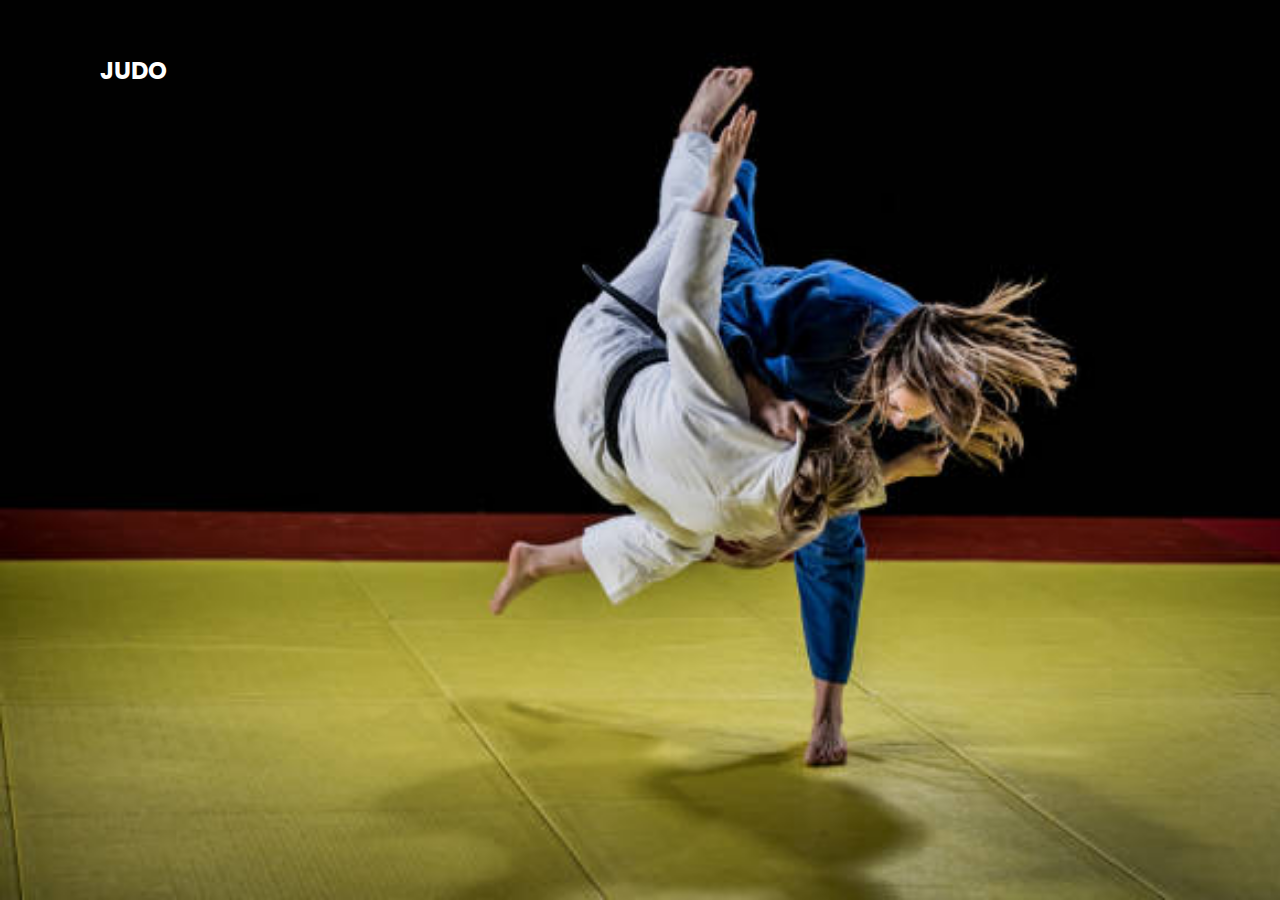
==== LigJudo.html @ 05533a2b "Merge branch 'main' of https://github.com/lasmate/ML2" ====
<!DOCTYPE html>
<html lang="en">
<head>
    <meta charset="UTF-8">
    <meta name="viewport" content="width=device-width, initial-scale=1.0">
    <link rel="stylesheet" href="menu/menu.css">
    
    
    <title>Ligue de Judo</title>
</head>
<body>
    <section class="showcase" style="background-image: url(img/judo.jpg); background-repeat: no-repeat; background-size: cover;">
        <header>
            <h2 class="logo">Judo</h2>
            <div class="toggle"></div>
        </header>
    <!--Histoire-->
    <div id="Histoire" class="tabcontent">
        <h3>Histoire du Judo</h3>
        <p>Création du sport
            Le judo a été fondé par Jigoro Kano au Japon en 1882. Inspiré par les arts martiaux traditionnels japonais, notamment le jujitsu, Kano a conçu le judo comme une méthode d'entraînement physique, mental et moral, favorisant le respect et la discipline. En 1964, le judo devient le premier art martial à être intégré aux Jeux olympiques, lors des Jeux de Tokyo, marquant une reconnaissance internationale.
            <br>
            Évolution de la discipline
            Depuis sa création, le judo a évolué avec des règles et des techniques qui ont été raffinées pour assurer la sécurité des pratiquants et promouvoir des combats équilibrés. Les catégories de poids ont été introduites pour permettre des compétitions justes, et les techniques ont été classées en différentes catégories : projections, immobilisations, étranglements et clés articulaires. La Fédération Internationale de Judo (FIJ) met régulièrement à jour les règles pour garantir l’équité et moderniser le sport.
            <br>
            Le judo aujourd'hui
            Le judo est aujourd'hui pratiqué dans le monde entier, avec des millions de licenciés. Les compétitions internationales, telles que les Championnats du monde et les Jeux olympiques, attirent un large public et mettent en lumière des athlètes de renom comme Teddy Riner, qui inspirent les jeunes générations de judokas.
            Les catégories de compétition
            
            
            </p>
    </div>
    <!--Régles-->
    <div id="Régles" class="tabcontent">
        <h3>Régles du Judo</h3>
        <p>qvshvblqdsbvqshbvlqshvbqldshvbqlshdvbqlshdbvlqdsv</p>
    </div>
    <!--Entraineurs-->
    <div id="Entraineurs" class="tabcontent">
        <h3>Entraineurs</h3>
        <p>Les entraîneurs
        <br>
            Les entraîneurs de judo jouent un rôle central dans le développement des athlètes, des débutants aux compétiteurs de haut niveau. Ils assurent un encadrement technique et mental pour permettre aux judokas d'atteindre leurs objectifs.
            <br>
            Compétences et obligations des entraîneurs
            Les entraîneurs de judo maîtrisent les techniques de projection, de contrôle au sol, ainsi que la préparation physique et mentale. Ils ajustent les entraînements en fonction des objectifs de chaque judoka, veillant à la sécurité, au respect des valeurs du judo, et à la gestion de la pression compétitive.
            <br>
            Exemples d'entraîneurs célèbres
            <br>            
                Shuhei Okano : Un des grands maîtres de l’enseignement du judo, il a contribué à l’évolution du sport au niveau international.
                Patrick Roux : En France, il a entraîné plusieurs équipes nationales et est reconnu pour sa rigueur et son approche technique.
            </p>
    </div>
    <!--Catégories-->
    <div id="Catégories" class="tabcontent">
        <h3>Catégories dans la pratique du Judo</h3>
        <p>Les compétitions de judo se divisent par catégories de poids et par niveau d'expérience, permettant aux judokas de s’affronter de manière équitable :
            <br>
            Catégories de poids : Chaque catégorie de poids (par exemple, -60 kg, -66 kg, -73 kg, etc. pour les hommes ; -48 kg, -52 kg, -57 kg, etc. pour les femmes) permet des combats plus justes en tenant compte de la différence de gabarit. <br>
            Catégories d'âge : Les divisions d’âge incluent les benjamins, minimes, cadets, juniors, seniors et vétérans. <br>
            Épreuves individuelles et par équipe : Les compétitions de judo se déroulent en individuel ou en équipe. Les épreuves par équipe mettent en valeur la stratégie et l'esprit d’équipe, avec des équipes composées de judokas de différents poids.</p>
    </div>
    <!--Lieu & Horaires-->
    <div id="Lieu&Horaires" class="tabcontent">
        <table>
            <tr>
                <th><h3>Lieu d'entraitement</h3></th>
                <th><h3>Jours d'entrainement</h3></th>
            </tr>
            <tr>
                <td>Princiaux lieux sont des dojo et/ou gymnase de club affilie souvent réparti sur tout le territoire </td>
                <td>Les horaires varient en fonction des groupes d'ages et de niveau, avec des session reguliéres en semaines avec des stages proposé pendant les vacanes pour les jeunes</td>
            </tr>
        </table>  
    </div>
    <!--Calendrier-->
    <div id="Calendrier" class="tabcontent">
        <h3>Calendrier des matchs</h3>
        <table>
            <tr>
                <th>Janvier</th>
                <th>Fevrier</th>
                <th>Mai</th>
                <th>Juillet</th>
                <th>Aout</th>
                <th>Decembre</th>
            </tr>
            <tr>
                <td>Compétition régionales </td>
                <td>Tournois National des Juniors </td>
                <td>Championnats d'Europe </td>
                <td>Championnats du monde </td>
                <td>Jeux Olympiques </td>
                <td>Tournois inteernational </td>

            </tr>
            <tr>
                <td>Multiples villes</td>
                <td>Paris</td>
                <td>Variable</td>
                <td>Variable</td>
                <td>Variable</td>
                <td>Variable</td>
                
            </tr>

        </table>
    </div>
    <div id="Contact" class="tabcontent">
        <h4>Contact</h4>
        <p>Pour toute information sur les entraînements ou pour joindre la ligue : <br>
            - Clement VERSCHAEVE : clement.verschaeve@limayrac.fr <br>
            - Raphaël TONON rugby-man : raphael.tonon@limayrac.fr <br>
            - Lya LASVENES judocas : mateo.lasvenes@limayrac.fr> <br>
            - Marie-Elvire AMANI : marieelvire.amani@limayrac.fr <br>
        </p>
    </div>
    </section> 
    <!--Menu-->
    <div class="menu">
    <div class="tab">
    <nav>
        <ul>
            <li><button class="tablinks"><a href="Index.html">Acceuil</a></button></li>
            <li><button class="tablinks" onclick="openPage(event, 'Histoire')">Histoire</button></li>
            <li><button class="tablinks" onclick="openPage(event, 'Régles')">Régles</button></li>
            <li><button class="tablinks" onclick="openPage(event, 'Entraineurs')">Entraineurs</button></li>
            <li><button class="tablinks" onclick="openPage(event, 'Catégories')">Catégories</button></li>
            <li><button class="tablinks" onclick="openPage(event, 'Lieu&Horaires')">Lieu & Horaires</button></li>
            <li><button class="tablinks" onclick="openPage(event, 'Calendrier')">Calendrier</button></li>
        </ul>
    </nav> 
    </div>
    </div>
    
    <script src="menu/menu.js"></script>
    <script src="menu/pages.js"></script>
</body>
</html>
---- menu/menu.css ----
/*colors*/





@import url('https://fonts.googleapis.com/css?family=Poppins:200,300,400,500,600,700,800,900&display=swap');
*
{
  margin: 0;
  padding: 0;
  box-sizing: border-box;
  font-family: 'Poppins', sans-serif;
}
header
{
  position: absolute;
  top: 0;
  left: 0;
  width: 100%;
  padding: 40px 100px;
  z-index: 1000;
  display: flex;
  justify-content: space-between;
  align-items: center;
}
header .logo
{
  color: #fff;
  text-transform: uppercase;
  cursor: pointer;
}
.toggle
{
  position: relative;
  width: 60px;
  height: 60px;
  background: url(https://i.ibb.co/HrfVRcx/menu.png);
  background-repeat: no-repeat;
  background-size: 30px;
  background-position: center;
  cursor: pointer;
}
.toggle.active
{
  background: url(https://i.ibb.co/rt3HybH/close.png);
  background-repeat: no-repeat;
  background-size: 25px;
  background-position: center;
  cursor: pointer;
}
.showcase
{
  position: absolute;
  padding-left: 10px;
  width: 100%;
  min-height: 100vh;
  padding: 100px;
  display: flex;
  justify-content:space-around;
  align-items: center;
  background: #0D3B66;
  
  transition: 0.5s;
  z-index: 2;
}
.showcase.active
{
  right: 300px;
}

.menu
{
  position: fixed;
  top: 0;
  right: 0;
  width: 300px;
  height: 100%;
  display: flex;
  justify-content: center;
  align-items: center;
  background: #FAF0CA;
}
.menu ul
{
  position: relative;
}
.menu ul li
{
  list-style: none;
}
.menu ul li a
{
  text-decoration: none;
  text-align: justify;
  font-size: 24px;
  color: #111;
}
.menu ul li a:hover
{
  color: #a862b3; 
}

/* Style the tab */
.tab {
  overflow: hidden;
  text-align: center;
  background-color: #FAF0CA;
}

/* Style the buttons inside the tab */
.tab button {
  background-color: #FAF0CA;
  float: center;
  border: none;
  outline: none;
  cursor: pointer;
  padding: 14px 16px;
  transition: 0.3s;
  font-size: 24px;
}

/* Change background color of buttons on hover */
.tab button:hover {
  background-color: #EE964B;
  letter-spacing: 6px;
}
/* Create an active/current tablink class */
.tab button.active {
  background-color: #F95738;
}

/* Style the tab content */
.tabcontent {
  display: none;
  padding: 6px 12px;
  background: #faf0cac7;
}

.acccontent {
  
  padding: 6px 12px;
  background: #FAF0CA;
}

th,td{
  padding: 15px;
}
ul > li {
  margin-left: 15px;
}

h2{
  text-align: center;
}
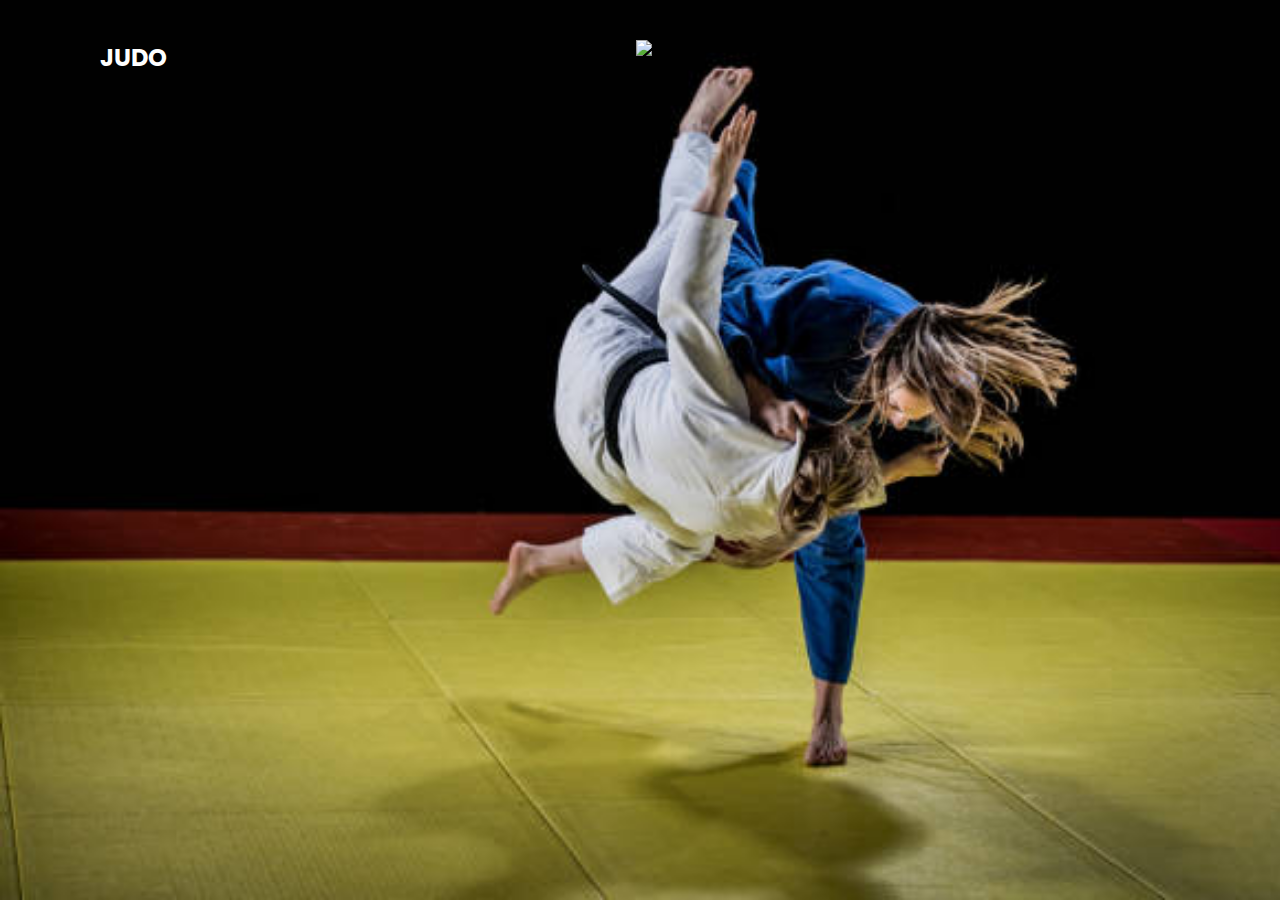
==== commit e7a7c8ed: "Add logo images to Judo, Natation, and Rugby pages; adjust CSS margins" ====
--- a/LigJudo.html
+++ b/LigJudo.html
@@ -12,11 +12,12 @@
     <section class="showcase" style="background-image: url(img/judo.jpg); background-repeat: no-repeat; background-size: cover;">
         <header>
             <h2 class="logo">Judo</h2>
+            <img src="https://clementjacq.wordpress.com/wp-content/uploads/2019/04/miniature-mdl.png" height="150px" />
             <div class="toggle"></div>
         </header>
     <!--Histoire-->
     <div id="Histoire" class="tabcontent">
-        <h3>Histoire du Judo</h3>
+        <h2>Histoire du Judo</h2>
         <p>Création du sport
             Le judo a été fondé par Jigoro Kano au Japon en 1882. Inspiré par les arts martiaux traditionnels japonais, notamment le jujitsu, Kano a conçu le judo comme une méthode d'entraînement physique, mental et moral, favorisant le respect et la discipline. En 1964, le judo devient le premier art martial à être intégré aux Jeux olympiques, lors des Jeux de Tokyo, marquant une reconnaissance internationale.
             <br>
@@ -32,12 +33,54 @@
     </div>
     <!--Régles-->
     <div id="Régles" class="tabcontent">
-        <h3>Régles du Judo</h3>
-        <p>qvshvblqdsbvqshbvlqshvbqldshvbqlshdvbqlshdbvlqdsv</p>
+        <h2>Règles du Judo</h2>
+            <h4>Objectif du judo :</h4>
+                <p>Le but d'un combat de judo est de marquer un ippon (point complet) pour remporter le combat immédiatement. Un ippon est attribué pour une projection contrôlée, une immobilisation de 20 secondes, ou une soumission par clé de bras ou étranglement.</p><br>
+
+            <h4>Principales règles :</h4>
+                <ol>
+                    <li> <strong>Les projections :</strong> <br>
+                        Les judokas tentent de projeter leur adversaire au sol avec contrôle, force et vitesse. Une projection réussie avec les trois critères marque un ippon.
+                    </li><br>
+                    <li><strong>Les immobilisations (Osae-komi) :</strong> <br>
+                        Les judokas peuvent immobiliser leur adversaire au sol pour marquer des points. Une immobilisation de 20 secondes vaut un ippon, tandis qu'une immobilisation entre 10 et 19 secondes marque un waza-ari (moitié de point).
+                    </li><br>
+                    <li><strong>Les clés de bras (Kansetsu-waza) :</strong> <br>
+                        Permises seulement pour les catégories adultes, elles consistent à appliquer une pression sur le coude de l'adversaire pour obtenir une soumission. Si l'adversaire tape pour signaler l’abandon, le combat est gagné par ippon.
+                    </li><br>
+                    </li><strong>Les étranglements (Shime-waza) :</strong> <br>
+                    Les techniques d’étranglement sont autorisées pour les judokas adultes. Elles sont appliquées pour contraindre l’adversaire à abandonner ou pour provoquer une soumission par inconscience, ce qui marque un ippon.
+                    </li><br>
+                </ol><br>
+
+            <h4>Types de points :</h4>
+                <ul>
+                    <li><strong>Ippon :</strong> <br> 
+                        Victoire immédiate, attribuée pour une projection parfaite, une immobilisation de 20 secondes, ou une soumission.</li><br>
+                    <li><strong>Waza-ari :</strong> <br> 
+                        Demi-point, attribué pour une projection partielle ou une immobilisation entre 10 et 19 secondes. Deux waza-ari cumulés équivalent à un ippon.</li>
+                </ul><br>
+
+            <h4>Infractions et pénalités :</h4>
+                <ul>
+                    <li><strong>Shido :</strong> <br> 
+                        Avertissement pour infraction mineure (ex. passivité, sortir du tatami, ou comportement anti-sportif). Trois shidos entraînent une disqualification (hansoku-make).</li><br>
+                    <li><strong>Hansoku-make :</strong> <br>
+                        Disqualification immédiate, attribuée pour des infractions graves ou trois shidos cumulés.</li>
+                </ul><br>
+
+
+            <h3>Durée des combats :</h3>
+                <p>La durée des combats varie selon l'âge et le niveau. Chez les adultes, elle est de 4 minutes, avec prolongation (golden score) en cas d'égalité jusqu'à ce qu'un score soit marqué.</p><br>
+
+
+            <h3>Tenue et respect :</h3>
+                <p>Les judokas portent un judogi (kimono de judo) bleu ou blanc et doivent se saluer (rei) au début et à la fin du combat pour montrer le respect mutuel.</p>
+
     </div>
     <!--Entraineurs-->
     <div id="Entraineurs" class="tabcontent">
-        <h3>Entraineurs</h3>
+        <h2>Entraineurs</h2>
         <p>Les entraîneurs
         <br>
             Les entraîneurs de judo jouent un rôle central dans le développement des athlètes, des débutants aux compétiteurs de haut niveau. Ils assurent un encadrement technique et mental pour permettre aux judokas d'atteindre leurs objectifs.
@@ -53,7 +96,7 @@
     </div>
     <!--Catégories-->
     <div id="Catégories" class="tabcontent">
-        <h3>Catégories dans la pratique du Judo</h3>
+        <h2>Catégories dans la pratique du Judo</h2>
         <p>Les compétitions de judo se divisent par catégories de poids et par niveau d'expérience, permettant aux judokas de s’affronter de manière équitable :
             <br>
             Catégories de poids : Chaque catégorie de poids (par exemple, -60 kg, -66 kg, -73 kg, etc. pour les hommes ; -48 kg, -52 kg, -57 kg, etc. pour les femmes) permet des combats plus justes en tenant compte de la différence de gabarit. <br>
@@ -62,6 +105,7 @@
     </div>
     <!--Lieu & Horaires-->
     <div id="Lieu&Horaires" class="tabcontent">
+        <h2>Lieu & Horraire</h2>
         <table>
             <tr>
                 <th><h3>Lieu d'entraitement</h3></th>
@@ -75,7 +119,7 @@
     </div>
     <!--Calendrier-->
     <div id="Calendrier" class="tabcontent">
-        <h3>Calendrier des matchs</h3>
+        <h2>Calendrier des matchs</h2>
         <table>
             <tr>
                 <th>Janvier</th>
@@ -107,7 +151,7 @@
         </table>
     </div>
     <div id="Contact" class="tabcontent">
-        <h4>Contact</h4>
+        <h3>Contact</h3>
         <p>Pour toute information sur les entraînements ou pour joindre la ligue : <br>
             - Clement VERSCHAEVE : clement.verschaeve@limayrac.fr <br>
             - Raphaël TONON rugby-man : raphael.tonon@limayrac.fr <br>
--- a/menu/menu.css
+++ b/menu/menu.css
@@ -22,13 +22,15 @@
   z-index: 1000;
   display: flex;
   justify-content: space-between;
-  align-items: center;
+  
+  
 }
 header .logo
 {
   color: #fff;
   text-transform: uppercase;
   cursor: pointer;
+  
 }
 .toggle
 {
@@ -133,12 +135,14 @@
 /* Style the tab content */
 .tabcontent {
   display: none;
+  margin-top: 5%;
   padding: 6px 12px;
+  padding-left: 2%;
   background: #faf0cac7;
 }
 
 .acccontent {
-  
+  margin-top: 8.5%;
   padding: 6px 12px;
   background: #FAF0CA;
 }
